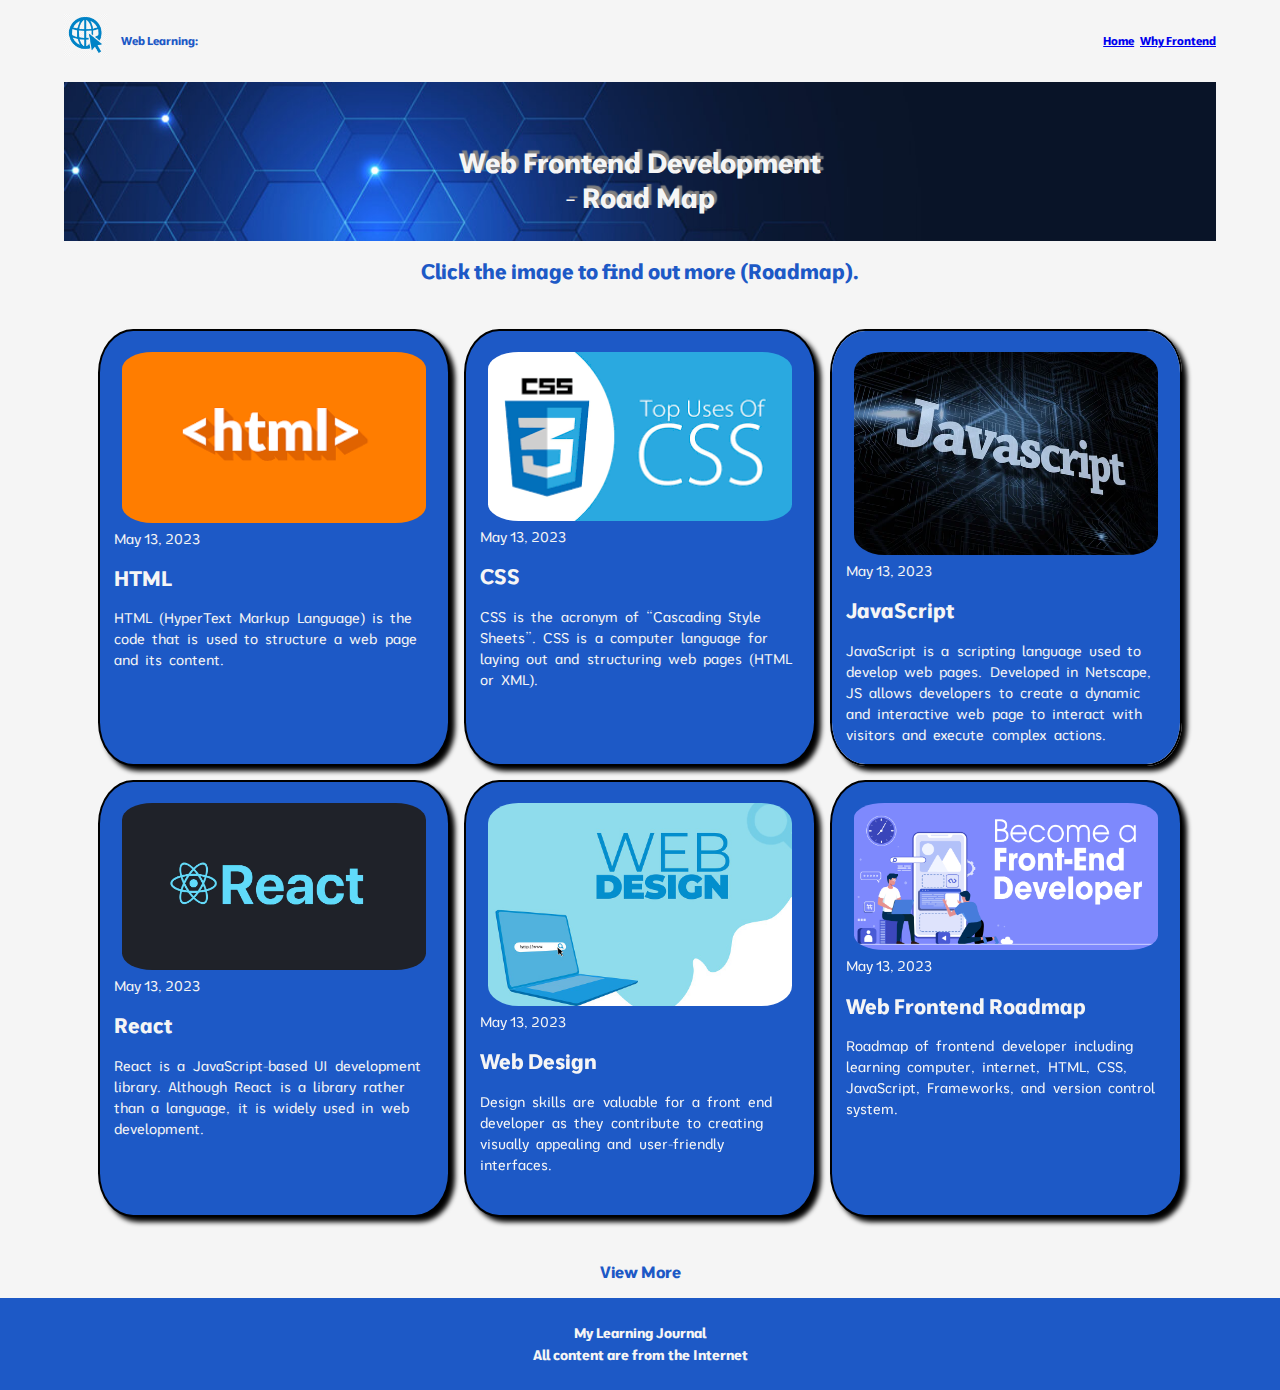
==== index.html @ f82ab2e3 "Add files via upload" ====
<!DOCTYPE html>
<html>
    <head>
        <meta name="viewport" content="width=device-width, initial-scale=1" />
        <link rel="preconnect" href="https://fonts.googleapis.com">
<link rel="preconnect" href="https://fonts.gstatic.com" crossorigin>
<link href="https://fonts.googleapis.com/css2?family=Moderustic:wght@300..800&family=Roboto:ital,wght@0,100;0,300;0,400;0,500;0,700;0,900;1,100;1,300;1,400;1,500;1,700;1,900&family=Space+Mono:ital,wght@0,400;0,700;1,400;1,700&display=swap" rel="stylesheet">
        <link rel="stylesheet" href="./css/style.css">
        <title>Web Development</title>
        
        
        
    </head>
    <body>
        <header>
          <section class="the-top">
            <section class="top-left">
                <img class="logo" src="./images/logo.jpg" alt="logo-image">
                <h5>Web Learning:</h5>
            </section>

            <section class="top-right">
                
                <h5><a href="./index.html">Home</a> <a href="./why.html">Why Frontend</a></h5>
            </section>
          </section>
          
          <section class="top-background">
            <h1>Web Frontend Development <span>- Road Map</span></h1>
          </section>
        </header>

        <h2 class="instruction">Click the image to find out more (Roadmap).</h2>
        
        <main class="main-home">
            
            <article class="skills">
                <a href="#"><img src="./images/html.png"></a>
                <time datetime="2023-05-13">May 13, 2023</time>
                <h2>HTML</h2>
                <p>HTML (HyperText Markup Language) is the code that is used to structure a web page and its content.</p>
            </article>
            <article class="skills">
                <a href="#"><img src="./images/css.png"></a>
                <time datetime="2023-05-13">May 13, 2023</time>
                <h2>CSS</h2>
                <p>CSS is the acronym of “Cascading Style Sheets”. CSS is a computer language for laying out and structuring web pages (HTML or XML).</p>
            </article>
            <article class="skills">
                <a href="#"><img src="./images/js.jpg"></a>
                <time datetime="2023-05-13">May 13, 2023</time>
                <h2>JavaScript</h2>
                <p>JavaScript is a scripting language used to develop web pages. Developed in Netscape, JS allows developers to create a dynamic and interactive web page to interact with visitors and execute complex actions. </p>
            </article>
            <article class="skills">
                <a href="#"><img src="./images/React.jpg"></a>
                <time datetime="2023-05-13">May 13, 2023</time>
                <h2>React</h2>
                <p>React is a JavaScript-based UI development library. Although React is a library rather than a language, it is widely used in web development.</p>
            </article>
            <article class="skills">
                <a href="#"><img src="./images/design.jpeg"></a>
                <time datetime="2023-05-13">May 13, 2023</time>
                <h2>Web Design</h2>
                <p>Design skills are valuable for a front end developer as they contribute to creating visually appealing and user-friendly interfaces. </p>
            </article>
            <article class="skills">
                <a href="./roadmap.html"><img src="./images/webdevelopment.png"></a>
                <time datetime="2023-05-13">May 13, 2023</time>
                <h2>Web Frontend Roadmap</h2>
                <p>Roadmap of frontend developer including learning computer, internet, HTML, CSS, JavaScript, Frameworks, and version control system.</p>
            </article>

        </main>
        <section class="view-more">
            <h3><a href="#">View More</a></h3>
            </section>
        
        <footer>
            <h4>My Learning Journal</h4>
            <h4 class="copyright">All content are from the Internet</h4>
        </footer>
    </body>
</html>
---- css/style.css ----
html, 
body {
    /* initial settings */
    margin: 0;
    padding: 0;
    box-sizing: border-box;
    font-family: "Moderustic", sans-serif;
    text-align: center;
    background-color: whitesmoke;

    display: flex;
    flex-direction: column;
    align-items: center;
    font-size: 14px;
}


.the-top {
    
    margin: 0.5em auto;
    padding: 0.5em;
    max-width: 90vw;
    display: flex;
    /* put the items on each side */
    justify-content: space-between;
   
}

.top-left {
   
    display: flex;
    width: 15em;
    height: 3em;
    gap: 1em;
}

.the-left .logo {
    max-width: 20%;
}

.top-left h5 {
    
    color: #1d59c6;
    text-shadow: none;
}

.top-right h5 {
    display: flex;
    justify-content: space-between;
    gap: 0.5em;
    
}

.top-right {
    max-width: 500px;
}

.top-right h4 a {
    color: #1d59c6;
    text-decoration: none;
}

.top-right h4 a:hover,
.top-right h4 a:active {
    opacity: 0.5;
}

.top-background {
    width: 90vw;
    padding: 0.5em 0em;
    margin: 0 0.5em;
    background-image: url("../images/background.jpg");
    background-size: cover;
    
}

h1 {
    text-shadow: 3px -3px 1px gray;
    margin-top: 2em;
}

h3 {
    text-shadow: 3px -3px 1px gray;
}

h3 a {
    text-decoration: none;
}

.main-home {
    
    max-width: 90vw;
    margin: 1em;
    padding: 1em;
    display: flex;
    flex-wrap: wrap;
    
    /* this put the containing card in the center */
    justify-content: center;
    align-items: center;
    gap: 1em;
    
}

.main-home .skills{ 
    
    color: whitesmoke;
    background-color: #1d59c6;
    border: 2px solid black;
    border-radius: 10%;
    text-align: left;
    max-width: 80%;
    max-height: 80%;

    box-shadow: 5px 5px 5px black;
    padding: 2em;
}

span {
    display: block;
    color:  whitesmoke;
}

h1, h2, h3 a, h4 {
   
    color: whitesmoke;
    
}

.instruction, 
.reason h2, 
.reason p {
    color: #1d59c6;
}

.reason h2, 
.reason p {
    
    margin: 1em auto;
    padding: 0 2em;
    max-width: 750px;
    margin-top: 1em;
}

.reason h2 {
    text-align: center;
}

.reason p {
    text-align: left;
}

.reason table {
    margin: 0 auto;
}

.reason table td,
.reason table th {
    padding: 1em;
    text-align: left;
    color: #1d59c6;
}


.main-home .skills p, .reason p {
    line-height: 1.5;
    word-spacing: 0.3em;
}

.main-home img {
    object-fit: cover;
    width: 95%;
    height: auto;
    border-radius: 10%;
    display: block;
    margin: 0.5em auto;
    cursor: pointer;
}

.copyright {
    margin-top: -1em;
}

.view-more h3 a {
    color: #1d59c6;
    text-shadow: none;
}

footer {
    background-color:  #1d59c6;
    width: 100vw;
    height: auto;
    padding: 0.5em 0;
    
}


@media (min-width: 769px) {

    .main-home .skills {
       height: 45vh;
       max-width: 25vw;
       overflow: auto;
       padding: 1em;
      
    }

    .top-roadmap {
        top: 10em;
    }

    .top-roadmap h1 {
        font-size: 2rem;
        font-weight: bold;
        
    }

}
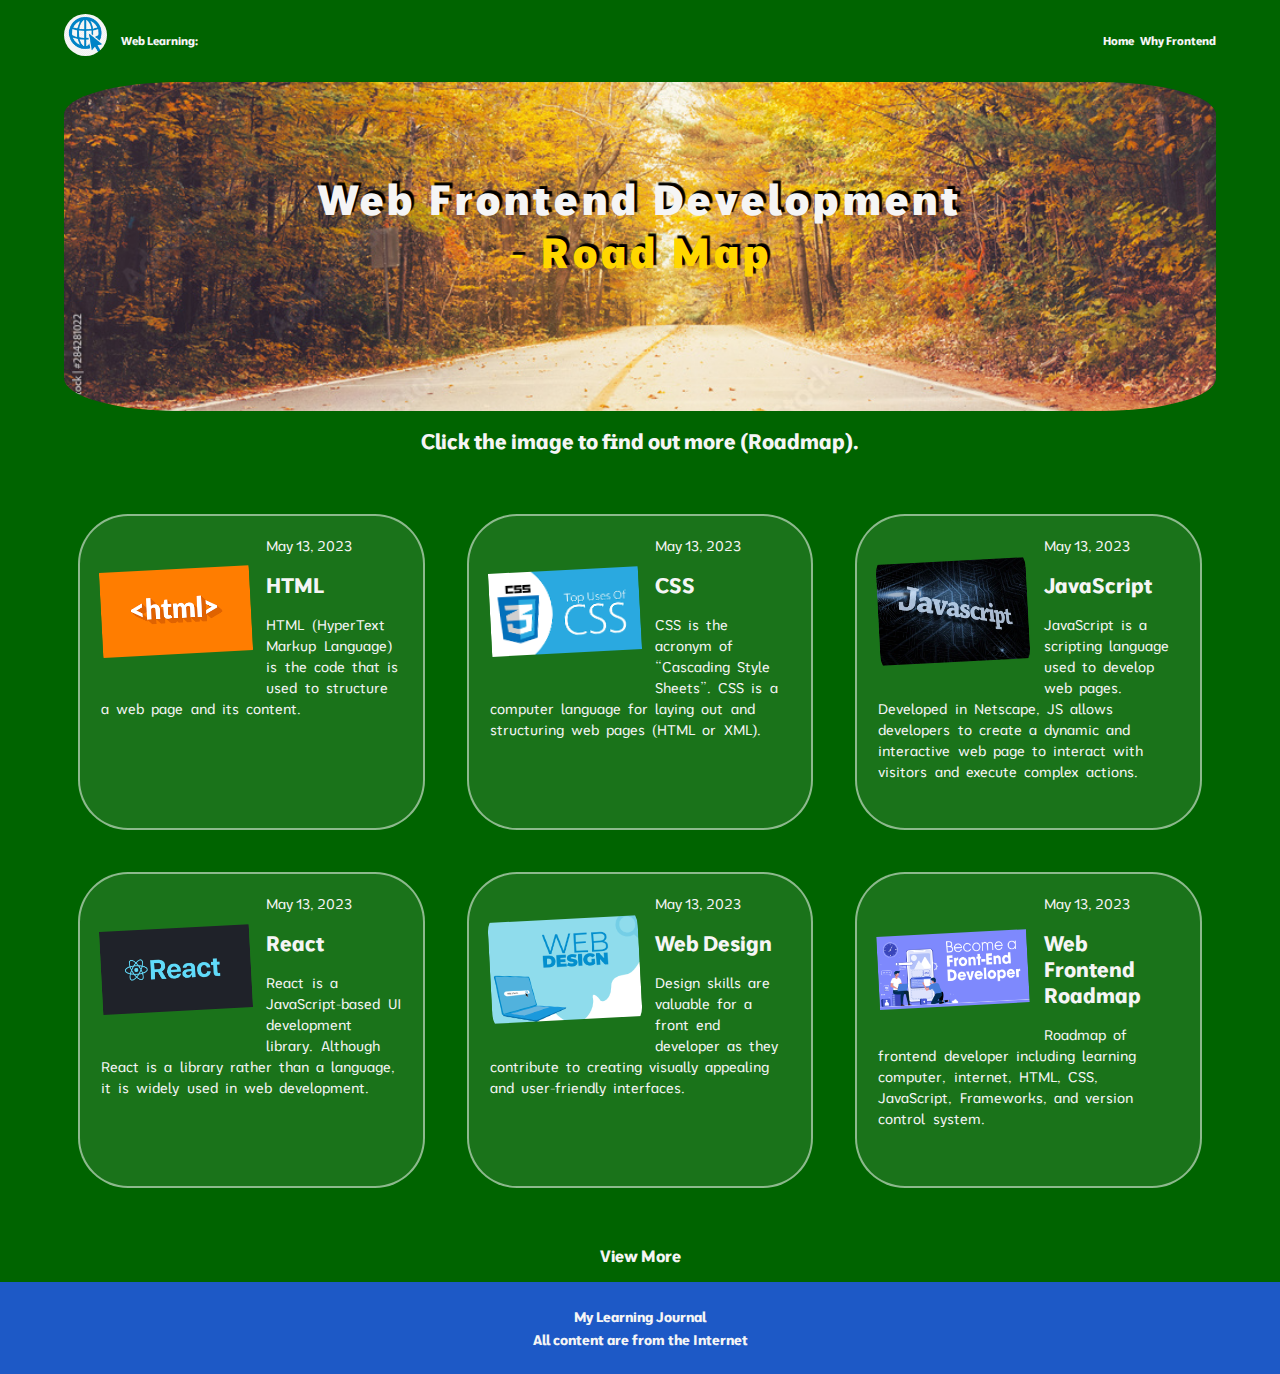
==== commit 9df6364b: "Add files via upload" ====
--- a/index.html
+++ b/index.html
@@ -6,6 +6,7 @@
 <link rel="preconnect" href="https://fonts.gstatic.com" crossorigin>
 <link href="https://fonts.googleapis.com/css2?family=Moderustic:wght@300..800&family=Roboto:ital,wght@0,100;0,300;0,400;0,500;0,700;0,900;1,100;1,300;1,400;1,500;1,700;1,900&family=Space+Mono:ital,wght@0,400;0,700;1,400;1,700&display=swap" rel="stylesheet">
         <link rel="stylesheet" href="./css/style.css">
+        <link rel="stylesheet" href="./css/style1.css">
         <title>Web Development</title>
         
         
@@ -34,37 +35,37 @@
         
         <main class="main-home">
             
-            <article class="skills">
+            <article class="skills html">
                 <a href="#"><img src="./images/html.png"></a>
                 <time datetime="2023-05-13">May 13, 2023</time>
                 <h2>HTML</h2>
                 <p>HTML (HyperText Markup Language) is the code that is used to structure a web page and its content.</p>
             </article>
-            <article class="skills">
+            <article class="skills css">
                 <a href="#"><img src="./images/css.png"></a>
                 <time datetime="2023-05-13">May 13, 2023</time>
                 <h2>CSS</h2>
                 <p>CSS is the acronym of “Cascading Style Sheets”. CSS is a computer language for laying out and structuring web pages (HTML or XML).</p>
             </article>
-            <article class="skills">
+            <article class="skills java">
                 <a href="#"><img src="./images/js.jpg"></a>
                 <time datetime="2023-05-13">May 13, 2023</time>
                 <h2>JavaScript</h2>
                 <p>JavaScript is a scripting language used to develop web pages. Developed in Netscape, JS allows developers to create a dynamic and interactive web page to interact with visitors and execute complex actions. </p>
             </article>
-            <article class="skills">
+            <article class="skills reac">
                 <a href="#"><img src="./images/React.jpg"></a>
                 <time datetime="2023-05-13">May 13, 2023</time>
                 <h2>React</h2>
                 <p>React is a JavaScript-based UI development library. Although React is a library rather than a language, it is widely used in web development.</p>
             </article>
-            <article class="skills">
+            <article class="skills webd">
                 <a href="#"><img src="./images/design.jpeg"></a>
                 <time datetime="2023-05-13">May 13, 2023</time>
                 <h2>Web Design</h2>
                 <p>Design skills are valuable for a front end developer as they contribute to creating visually appealing and user-friendly interfaces. </p>
             </article>
-            <article class="skills">
+            <article class="skills wfrp">
                 <a href="./roadmap.html"><img src="./images/webdevelopment.png"></a>
                 <time datetime="2023-05-13">May 13, 2023</time>
                 <h2>Web Frontend Roadmap</h2>
--- a/css/style.css
+++ b/css/style.css
@@ -56,27 +56,30 @@
     max-width: 500px;
 }
 
-.top-right h4 a {
+.top-right h5 a {
     color: #1d59c6;
     text-decoration: none;
 }
 
-.top-right h4 a:hover,
-.top-right h4 a:active {
+.top-right h5 a:hover,
+.top-right h5 a:active {
     opacity: 0.5;
 }
 
 .top-background {
     width: 90vw;
+    height: 35vh;
     padding: 0.5em 0em;
     margin: 0 0.5em;
-    background-image: url("../images/background.jpg");
+    background-image: url("../images/banner.jpg");
+    border-radius: 10%;
     background-size: cover;
     
 }
 
 h1 {
-    text-shadow: 3px -3px 1px gray;
+
+    text-shadow: 3px -3px 1px black;
     margin-top: 2em;
 }
 
@@ -103,30 +106,18 @@
     
 }
 
-.main-home .skills{ 
-    
-    color: whitesmoke;
-    background-color: #1d59c6;
-    border: 2px solid black;
-    border-radius: 10%;
-    text-align: left;
-    max-width: 80%;
-    max-height: 80%;
-
-    box-shadow: 5px 5px 5px black;
-    padding: 2em;
+span {
+    display: block;
+    color:  gold;
 }
 
-span {
-    display: block;
-    color:  whitesmoke;
-}
-
-h1, h2, h3 a, h4 {
+ h1, h2, h3 a, h4 {
    
     color: whitesmoke;
     
 }
+
+
 
 .instruction, 
 .reason h2, 
@@ -169,9 +160,10 @@
 }
 
 .main-home img {
+    
     object-fit: cover;
     width: 95%;
-    height: auto;
+    height: 95%;
     border-radius: 10%;
     display: block;
     margin: 0.5em auto;
@@ -195,28 +187,3 @@
     
 }
 
-
-@media (min-width: 769px) {
-
-    .main-home .skills {
-       height: 45vh;
-       max-width: 25vw;
-       overflow: auto;
-       padding: 1em;
-      
-    }
-
-    .top-roadmap {
-        top: 10em;
-    }
-
-    .top-roadmap h1 {
-        font-size: 2rem;
-        font-weight: bold;
-        
-    }
-
-}
-
-
-
--- a/css/style1.css
+++ b/css/style1.css
@@ -0,0 +1,149 @@
+/*index*/
+body {
+    background-color: darkgreen;
+    display: flex;
+    flex-direction: column;
+    justify-content: start;
+    align-items: center;
+}
+
+.logo {
+    border-radius: 50%;
+}
+
+h1 {
+    font-size: 2rem;
+    font-weight: 900;
+    letter-spacing: 0.1em;
+}
+
+.top-left h5,
+.top-right h5 a,
+.instruction,
+.view-more h3 a {
+   
+    color: whitesmoke;
+}
+
+/* layout */
+
+.main-home {
+    
+    width: 100vw;
+    display: grid;
+    grid-template-columns: 1em 1fr 1em;
+    
+    grid-template-areas: 
+    "... html ..."
+    "... css ..."
+    "... java ..."
+    "... reac ..."
+    "... webd ..."
+    "... wfrp ...";
+}
+
+.main-home .skills {
+    background: rgba(255, 255,255,.1);
+    box-shadow: 5px -5px 5px red;
+    border-radius: 50px;
+    border: 2px solid rgba(255,255,255, .5);
+    
+    height: 30vh;
+    margin: 1em;
+    padding: 1.5em;
+    overflow: auto;
+    color: whitesmoke;
+    text-align: left;
+}
+
+
+.html {
+    grid-area: html;
+}
+
+.css {
+    grid-area: css;
+}
+
+.java {
+    grid-area: java;
+}
+
+.reac {
+    grid-area: reac;
+}
+
+.webd {
+    grid-area: webd;
+}
+
+.wfrp {
+    grid-area: wfrp;
+}
+
+/*why*/
+.reason {
+    max-width: 90vw;
+}
+
+.reason h2,
+.reason p {
+    color: whitesmoke
+}
+
+.reason table td,
+.reason table th {
+    color: whitesmoke
+}
+
+.text-image img {
+    max-width: 50%;
+    max-height: 50%;
+    object-fit: contain;
+    float: left;
+    margin-right: 1em;
+    border-radius: 20%;
+}
+
+.skills a img {
+    max-width: 50%;
+    max-height: 50%;
+    object-fit: contain;
+    border-radius: 20%;
+    
+    float: left;
+    margin-right: 15px;
+}
+
+.skill h2{
+    display: block;
+}
+
+@media (min-width: 769px) {
+    .main-home {
+    grid-template-columns: repeat(3, minmax(30%, 1fr));
+     
+    grid-template-areas: 
+    "html css java"
+    "reac webd wfrp";
+
+    }
+
+    .skills a img {
+        max-width: 50%;
+        max-height: 50%;
+        object-fit: contain;
+        float: left;
+        margin-right: 15px;
+        transform: rotate(-3deg);
+    }
+
+    .main-home .skills {    
+        box-shadow: none;
+    }
+
+    h1 {
+        font-size: 3rem;
+    }
+
+}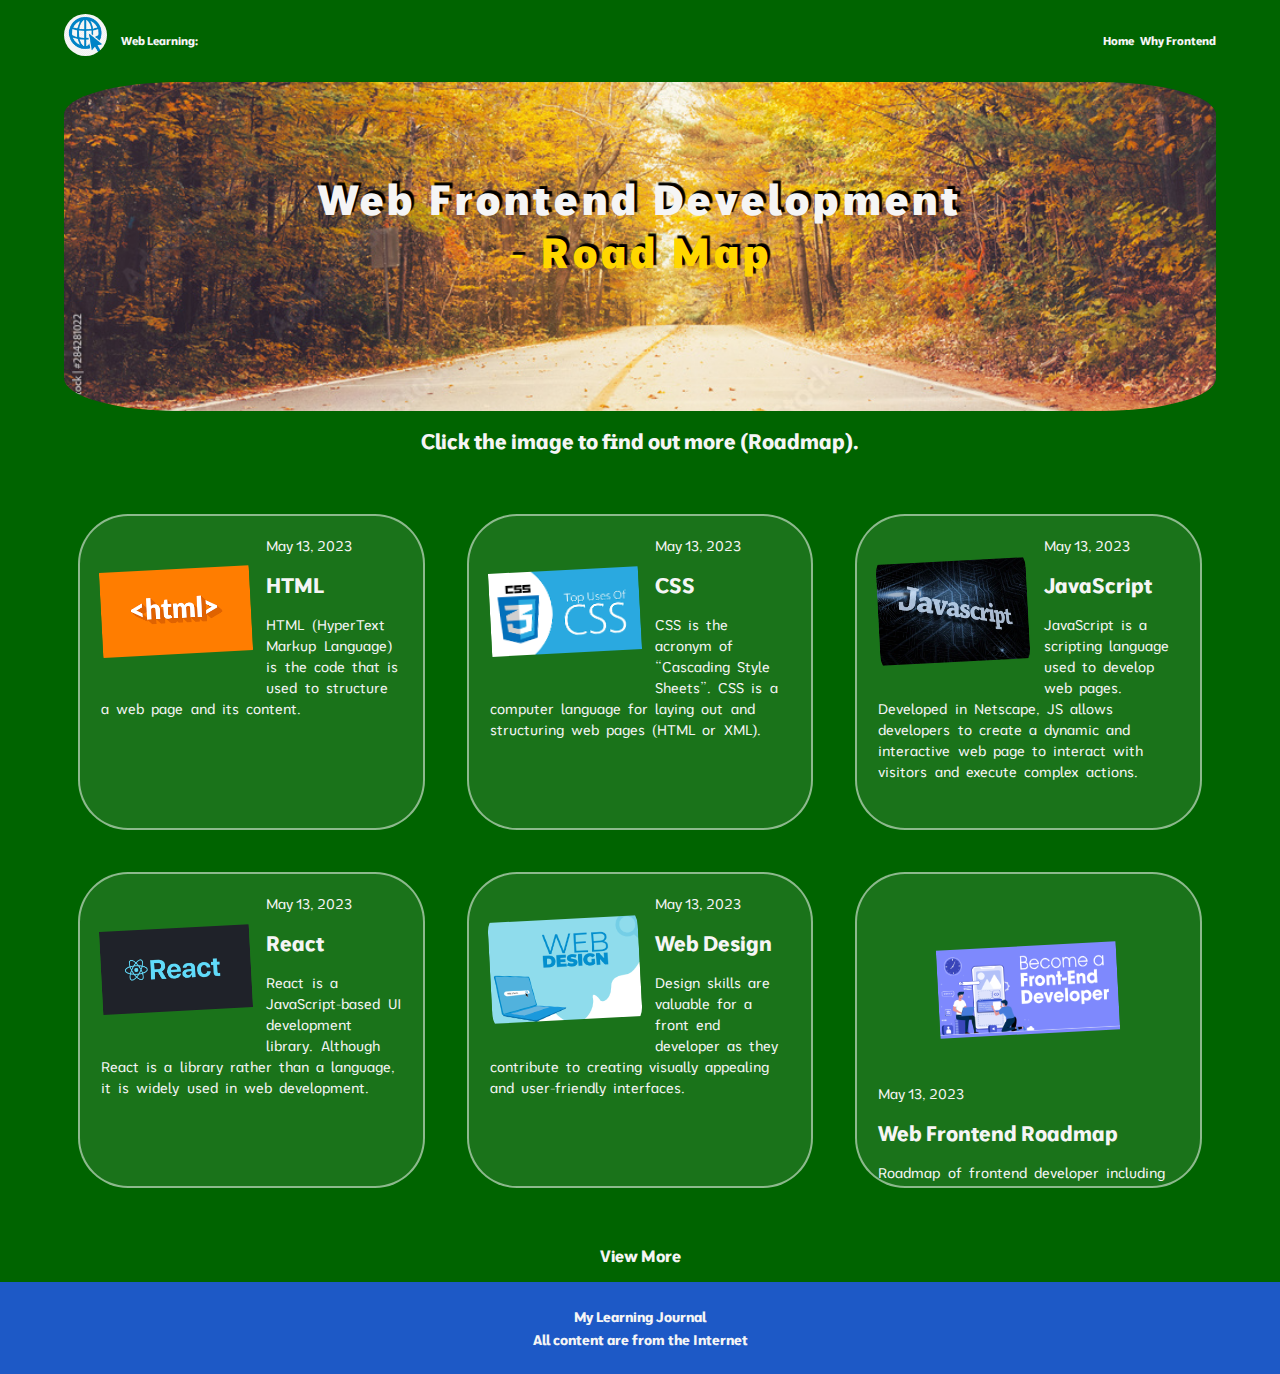
==== commit 3fb804e6: "Add files via upload" ====
--- a/index.html
+++ b/index.html
@@ -68,6 +68,7 @@
             <article class="skills wfrp">
                 <a href="./roadmap.html"><img src="./images/webdevelopment.png"></a>
                 <time datetime="2023-05-13">May 13, 2023</time>
+                
                 <h2>Web Frontend Roadmap</h2>
                 <p>Roadmap of frontend developer including learning computer, internet, HTML, CSS, JavaScript, Frameworks, and version control system.</p>
             </article>
--- a/css/style1.css
+++ b/css/style1.css
@@ -115,8 +115,12 @@
     margin-right: 15px;
 }
 
-.skill h2{
-    display: block;
+.wfrp a img {
+    max-width: 50%;
+    max-height: 50%;
+    object-fit: contain;
+    float: none;
+    margin: 0 auto;
 }
 
 @media (min-width: 769px) {
@@ -146,4 +150,14 @@
         font-size: 3rem;
     }
 
+    .wfrp a img {
+        max-width: 60%;
+        max-height: 60%;
+        min-width: 50%;
+        min-height: 50%;
+        object-fit: contain;
+        float: none;
+        margin: 1em auto;
+    }
+
 }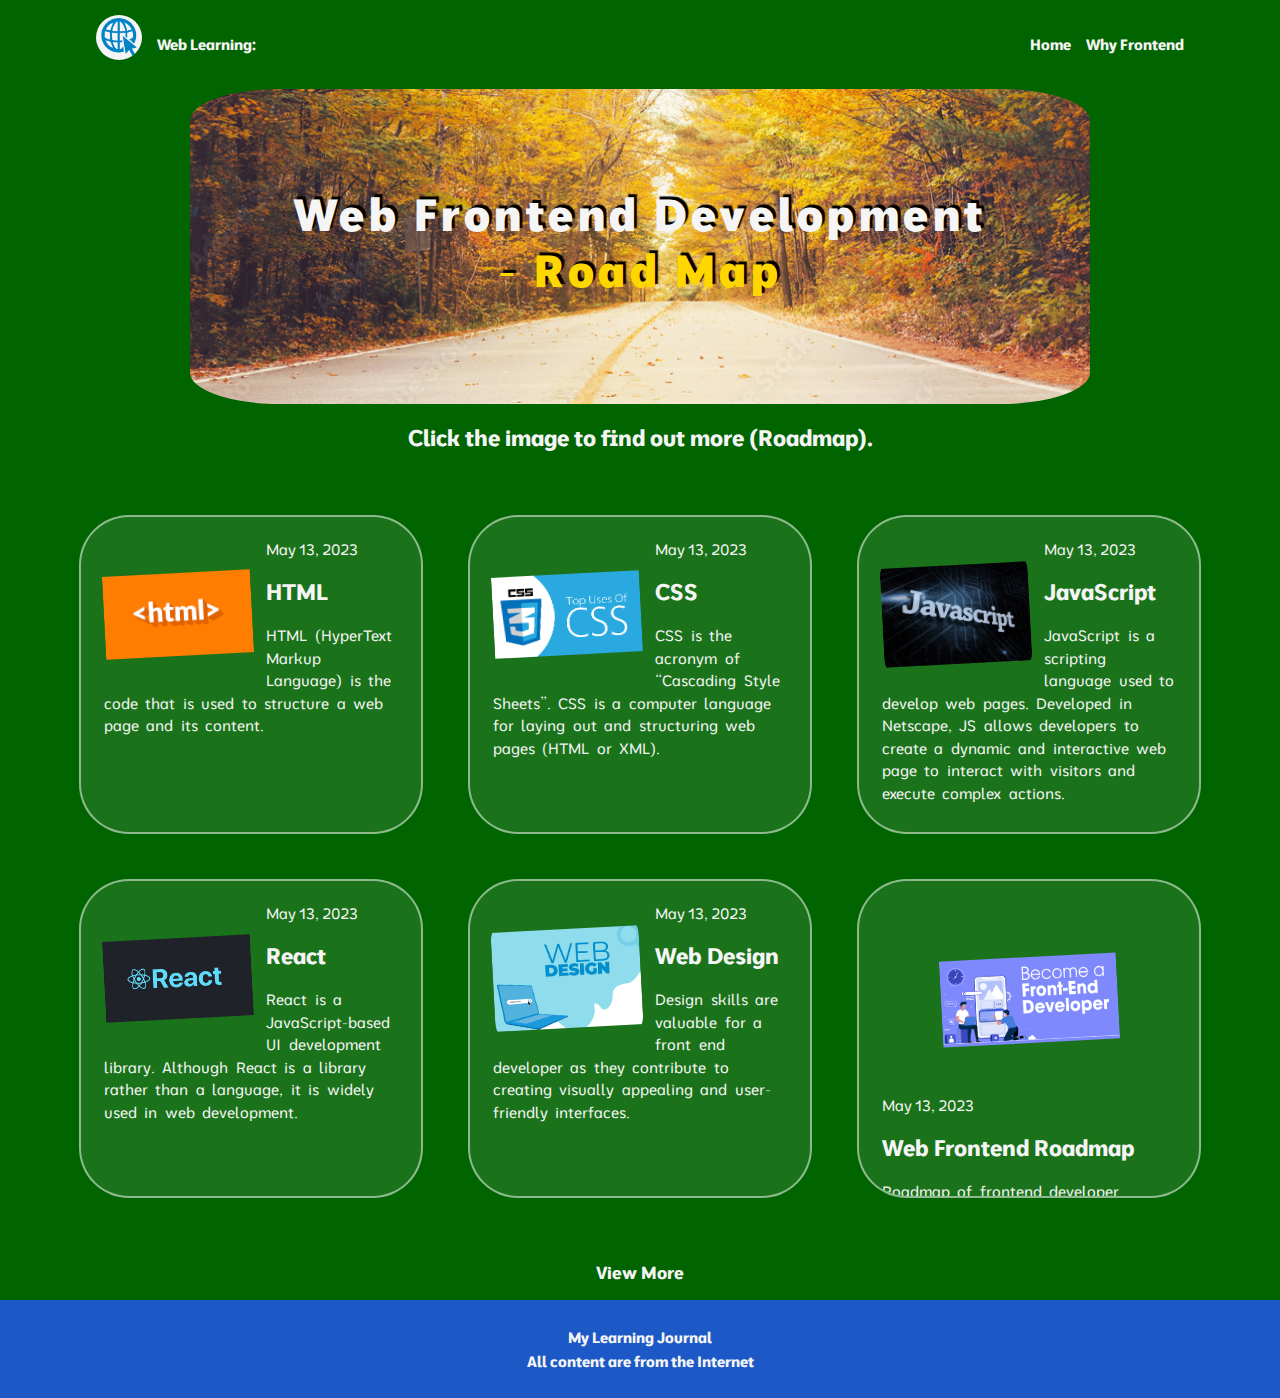
==== commit b76e7e9c: "Add files via upload" ====
--- a/index.html
+++ b/index.html
@@ -17,12 +17,12 @@
           <section class="the-top">
             <section class="top-left">
                 <img class="logo" src="./images/logo.jpg" alt="logo-image">
-                <h5>Web Learning:</h5>
+                <h4>Web Learning:</h4>
             </section>
 
             <section class="top-right">
                 
-                <h5><a href="./index.html">Home</a> <a href="./why.html">Why Frontend</a></h5>
+                <h4><a href="./index.html">Home</a> <a href="./why.html">Why Frontend</a></h4>
             </section>
           </section>
           
--- a/css/style.css
+++ b/css/style.css
@@ -6,31 +6,36 @@
     padding: 0;
     box-sizing: border-box;
     font-family: "Moderustic", sans-serif;
+    background-color: whitesmoke;
+    font-size: 15px;
     text-align: center;
-    background-color: whitesmoke;
-
-    display: flex;
-    flex-direction: column;
-    align-items: center;
-    font-size: 14px;
+}
+
+header {
+   
+    width: 100%;
+    margin: 0 auto;
+    
+   
 }
 
 
 .the-top {
-    
+ 
     margin: 0.5em auto;
     padding: 0.5em;
-    max-width: 90vw;
+    width: 85%;
     display: flex;
     /* put the items on each side */
     justify-content: space-between;
+    
    
 }
 
 .top-left {
-   
-    display: flex;
-    width: 15em;
+    
+    display: flex;
+    max-width: 300px;
     height: 3em;
     gap: 1em;
 }
@@ -39,41 +44,49 @@
     max-width: 20%;
 }
 
-.top-left h5 {
+.top-left h4 {
     
     color: #1d59c6;
     text-shadow: none;
 }
 
-.top-right h5 {
+.top-right h4 {
+    max-width: 300px;
+    
     display: flex;
     justify-content: space-between;
-    gap: 0.5em;
+    gap: 1em;
     
 }
 
 .top-right {
-    max-width: 500px;
-}
-
-.top-right h5 a {
+    max-width: 600px;
+}
+
+.top-right h4 a {
     color: #1d59c6;
     text-decoration: none;
 }
 
-.top-right h5 a:hover,
-.top-right h5 a:active {
+.top-right h4 a:hover,
+.top-right h4 a:active {
     opacity: 0.5;
 }
 
 .top-background {
-    width: 90vw;
+    
+    
+    width: 90%;
+    max-width: 900px;
     height: 35vh;
     padding: 0.5em 0em;
-    margin: 0 0.5em;
+    margin: 0 auto;
     background-image: url("../images/banner.jpg");
     border-radius: 10%;
     background-size: cover;
+    background-position: center;
+    background-repeat: no-repeat;
+    box-sizing: border-box;
     
 }
 
--- a/css/style1.css
+++ b/css/style1.css
@@ -17,8 +17,8 @@
     letter-spacing: 0.1em;
 }
 
-.top-left h5,
-.top-right h5 a,
+.top-left h4,
+.top-right h4 a,
 .instruction,
 .view-more h3 a {
    
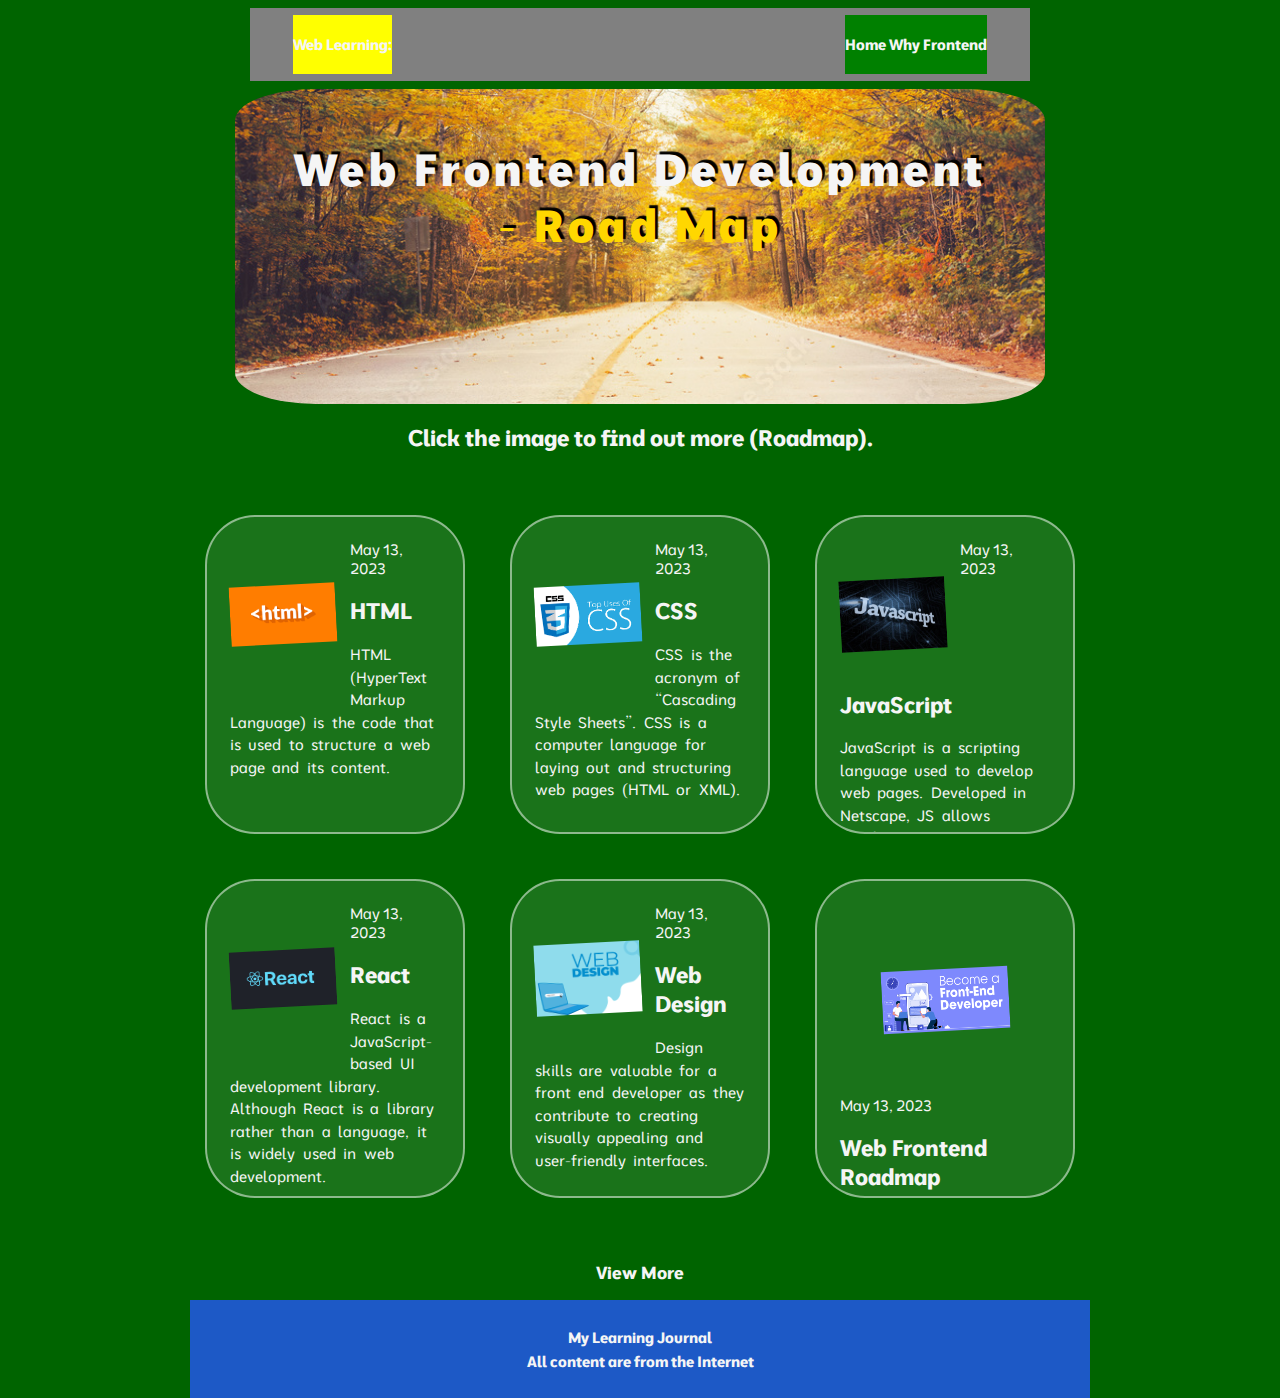
==== commit f8515708: "Add files via upload" ====
--- a/index.html
+++ b/index.html
@@ -16,7 +16,7 @@
         <header>
           <section class="the-top">
             <section class="top-left">
-                <img class="logo" src="./images/logo.jpg" alt="logo-image">
+                <!--<img class="logo" src="./images/logo.jpg" alt="logo-image">-->
                 <h4>Web Learning:</h4>
             </section>
 
--- a/css/style.css
+++ b/css/style.css
@@ -14,6 +14,7 @@
 header {
    
     width: 100%;
+    max-width: 900px;
     margin: 0 auto;
     
    
@@ -21,28 +22,28 @@
 
 
 .the-top {
- 
+    background: gray;
     margin: 0.5em auto;
     padding: 0.5em;
     width: 85%;
-    display: flex;
+    max-width: 900px;
+    
     /* put the items on each side */
-    justify-content: space-between;
-    
+  
+}
+
+.top-left, .top-right {
+    display: inline-block; /* Aligns the sections side by side */
+    vertical-align: middle; /* Aligns the sections vertically */
+}
+
+.top-left {
+    background: yellow;
+    margin-right: 30em;
    
 }
 
-.top-left {
-    
-    display: flex;
-    max-width: 300px;
-    height: 3em;
-    gap: 1em;
-}
 
-.the-left .logo {
-    max-width: 20%;
-}
 
 .top-left h4 {
     
@@ -50,17 +51,10 @@
     text-shadow: none;
 }
 
-.top-right h4 {
-    max-width: 300px;
-    
-    display: flex;
-    justify-content: space-between;
-    gap: 1em;
-    
-}
+
 
 .top-right {
-    max-width: 600px;
+    background: green;
 }
 
 .top-right h4 a {
@@ -93,7 +87,7 @@
 h1 {
 
     text-shadow: 3px -3px 1px black;
-    margin-top: 2em;
+    margin-top: 1em;
 }
 
 h3 {
@@ -195,6 +189,7 @@
 footer {
     background-color:  #1d59c6;
     width: 100vw;
+    max-width: 900px;
     height: auto;
     padding: 0.5em 0;
     
--- a/css/style1.css
+++ b/css/style1.css
@@ -29,7 +29,7 @@
 
 .main-home {
     
-    width: 100vw;
+    max-width: 900px;
     display: grid;
     grid-template-columns: 1em 1fr 1em;
     
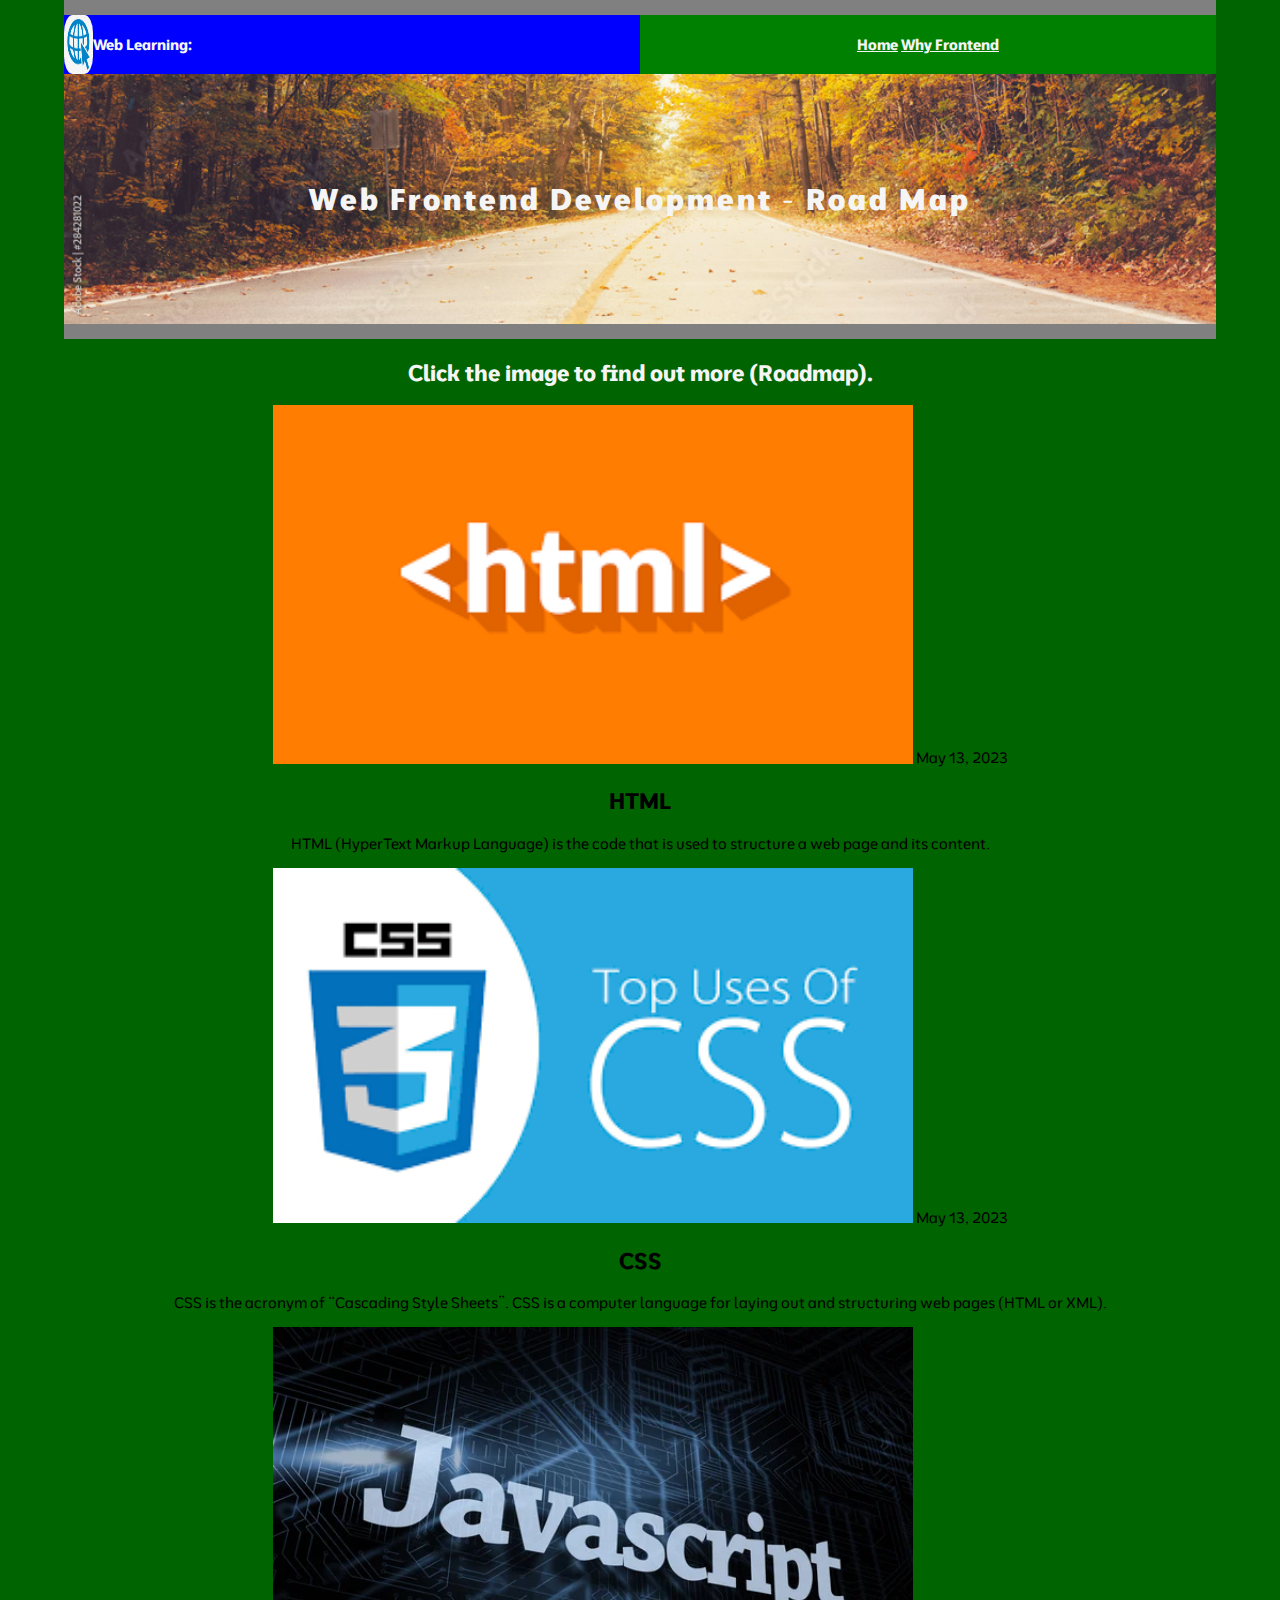
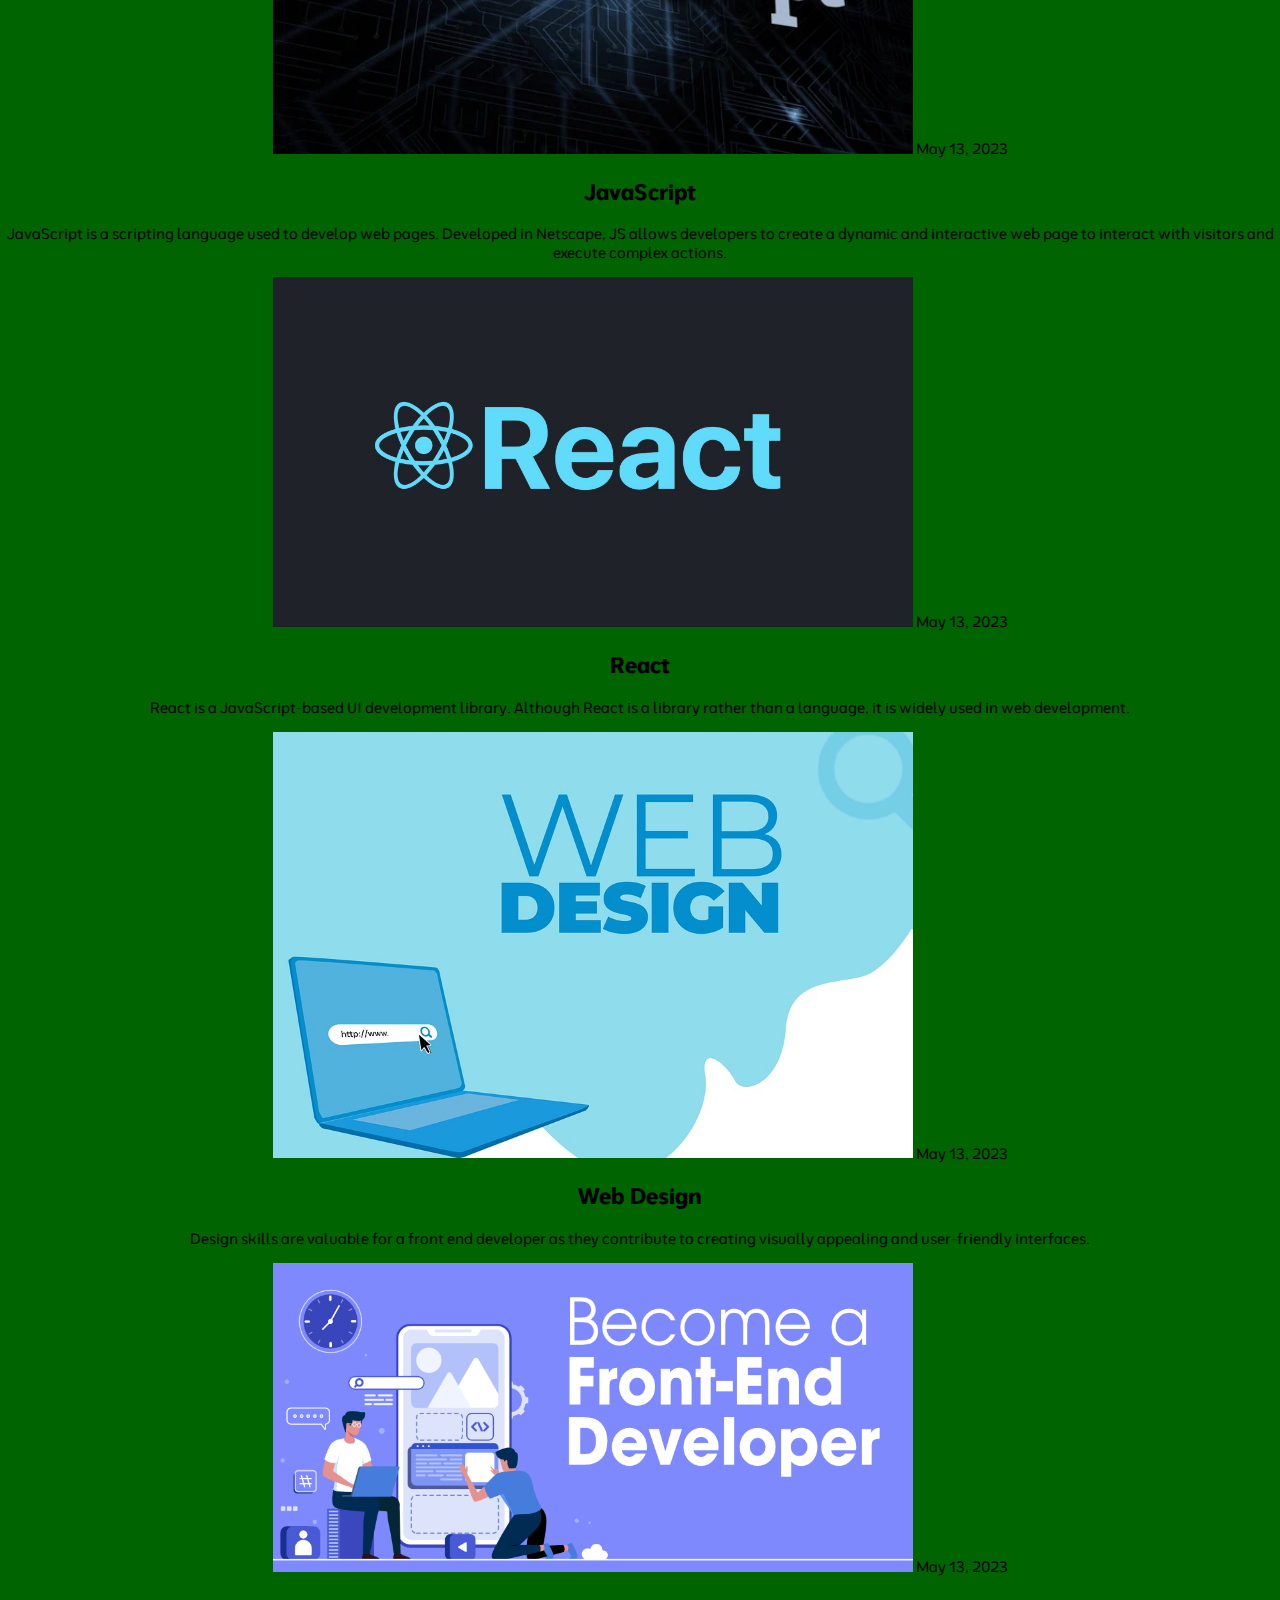
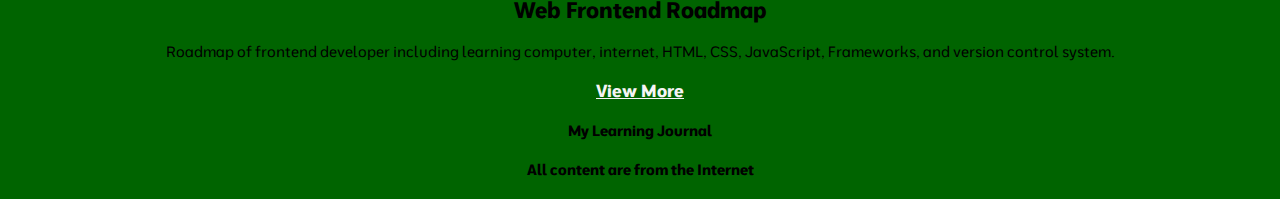
==== commit f6289732: "Add files via upload" ====
--- a/index.html
+++ b/index.html
@@ -6,7 +6,6 @@
 <link rel="preconnect" href="https://fonts.gstatic.com" crossorigin>
 <link href="https://fonts.googleapis.com/css2?family=Moderustic:wght@300..800&family=Roboto:ital,wght@0,100;0,300;0,400;0,500;0,700;0,900;1,100;1,300;1,400;1,500;1,700;1,900&family=Space+Mono:ital,wght@0,400;0,700;1,400;1,700&display=swap" rel="stylesheet">
         <link rel="stylesheet" href="./css/style.css">
-        <link rel="stylesheet" href="./css/style1.css">
         <title>Web Development</title>
         
         
@@ -16,7 +15,7 @@
         <header>
           <section class="the-top">
             <section class="top-left">
-                <!--<img class="logo" src="./images/logo.jpg" alt="logo-image">-->
+                <img class="logo" src="./images/logo.jpg" alt="logo-image">
                 <h4>Web Learning:</h4>
             </section>
 
--- a/css/style.css
+++ b/css/style.css
@@ -1,3 +1,4 @@
+/*index*/
 
 html, 
 body {
@@ -6,192 +7,219 @@
     padding: 0;
     box-sizing: border-box;
     font-family: "Moderustic", sans-serif;
-    background-color: whitesmoke;
+    background-color: darkgreen;
     font-size: 15px;
     text-align: center;
 }
 
+img {
+    width: 50%;
+}
+
+
 header {
-   
+    width: 90%;
+    background: gray;
+    max-width: 1200px;
+    margin: 0 auto;
+    padding: 1em 0;
+}
+
+.the-top {
+    display: flex;
+    justify-content: space-between;
+}
+
+
+.top-left {
+    background-color: blue;
+    align-self: flex-end;
+    display: flex;
+
+    width: 50%;
+}
+
+.top-right {
+    background-color: green;
+    align-self: flex-end;
+
+    width: 50%;
+}
+
+.logo {
+    border-radius: 30%;
+    max-width: 5%;
+}
+
+.top-background {
+    height: 250px;
     width: 100%;
-    max-width: 900px;
-    margin: 0 auto;
-    
-   
-}
-
-
-.the-top {
-    background: gray;
-    margin: 0.5em auto;
-    padding: 0.5em;
-    width: 85%;
-    max-width: 900px;
-    
-    /* put the items on each side */
-  
-}
-
-.top-left, .top-right {
-    display: inline-block; /* Aligns the sections side by side */
-    vertical-align: middle; /* Aligns the sections vertically */
-}
-
-.top-left {
-    background: yellow;
-    margin-right: 30em;
-   
-}
-
-
-
-.top-left h4 {
-    
-    color: #1d59c6;
-    text-shadow: none;
-}
-
-
-
-.top-right {
-    background: green;
-}
-
-.top-right h4 a {
-    color: #1d59c6;
-    text-decoration: none;
-}
-
-.top-right h4 a:hover,
-.top-right h4 a:active {
-    opacity: 0.5;
-}
-
-.top-background {
-    
-    
-    width: 90%;
-    max-width: 900px;
-    height: 35vh;
-    padding: 0.5em 0em;
-    margin: 0 auto;
-    background-image: url("../images/banner.jpg");
-    border-radius: 10%;
+    background-image: url(../images/banner.jpg);
     background-size: cover;
-    background-position: center;
     background-repeat: no-repeat;
-    box-sizing: border-box;
-    
-}
-
-h1 {
-
-    text-shadow: 3px -3px 1px black;
-    margin-top: 1em;
-}
-
-h3 {
-    text-shadow: 3px -3px 1px gray;
-}
-
-h3 a {
-    text-decoration: none;
-}
-
-.main-home {
-    
-    max-width: 90vw;
-    margin: 1em;
-    padding: 1em;
+    background-position: bottom;
+
     display: flex;
-    flex-wrap: wrap;
-    
-    /* this put the containing card in the center */
+    flex-direction: column;
     justify-content: center;
     align-items: center;
-    gap: 1em;
-    
-}
-
-span {
-    display: block;
-    color:  gold;
-}
-
- h1, h2, h3 a, h4 {
+}
+
+
+
+h1 {
+    font-size: 2rem;
+    font-weight: 900;
+    letter-spacing: 0.1em;
+    color: whitesmoke;
+}
+
+
+
+.top-left h4,
+.top-right h4 a,
+.instruction,
+.view-more h3 a {
    
     color: whitesmoke;
-    
-}
-
-
-
-.instruction, 
-.reason h2, 
+}
+
+/*
+
+/* layout */
+/*
+.main-home {
+    
+    max-width: 900px;
+    display: grid;
+    grid-template-columns: 1em 1fr 1em;
+    
+    grid-template-areas: 
+    "... html ..."
+    "... css ..."
+    "... java ..."
+    "... reac ..."
+    "... webd ..."
+    "... wfrp ...";
+}
+
+.main-home .skills {
+    background: rgba(255, 255,255,.1);
+    box-shadow: 5px -5px 5px red;
+    border-radius: 50px;
+    border: 2px solid rgba(255,255,255, .5);
+    
+    height: 30vh;
+    margin: 1em;
+    padding: 1.5em;
+    overflow: auto;
+    color: whitesmoke;
+    text-align: left;
+}
+
+
+.html {
+    grid-area: html;
+}
+
+.css {
+    grid-area: css;
+}
+
+.java {
+    grid-area: java;
+}
+
+.reac {
+    grid-area: reac;
+}
+
+.webd {
+    grid-area: webd;
+}
+
+.wfrp {
+    grid-area: wfrp;
+}
+
+/*why*/
+/*
+.reason {
+    max-width: 90vw;
+}
+
+.reason h2,
 .reason p {
-    color: #1d59c6;
-}
-
-.reason h2, 
-.reason p {
-    
-    margin: 1em auto;
-    padding: 0 2em;
-    max-width: 750px;
-    margin-top: 1em;
-}
-
-.reason h2 {
-    text-align: center;
-}
-
-.reason p {
-    text-align: left;
-}
-
-.reason table {
-    margin: 0 auto;
+    color: whitesmoke
 }
 
 .reason table td,
 .reason table th {
-    padding: 1em;
-    text-align: left;
-    color: #1d59c6;
-}
-
-
-.main-home .skills p, .reason p {
-    line-height: 1.5;
-    word-spacing: 0.3em;
-}
-
-.main-home img {
-    
-    object-fit: cover;
-    width: 95%;
-    height: 95%;
-    border-radius: 10%;
-    display: block;
-    margin: 0.5em auto;
-    cursor: pointer;
-}
-
-.copyright {
-    margin-top: -1em;
-}
-
-.view-more h3 a {
-    color: #1d59c6;
-    text-shadow: none;
-}
-
-footer {
-    background-color:  #1d59c6;
-    width: 100vw;
-    max-width: 900px;
-    height: auto;
-    padding: 0.5em 0;
-    
-}
-
+    color: whitesmoke
+}
+
+.text-image img {
+    max-width: 50%;
+    max-height: 50%;
+    object-fit: contain;
+    float: left;
+    margin-right: 1em;
+    border-radius: 20%;
+}
+
+.skills a img {
+    max-width: 50%;
+    max-height: 50%;
+    object-fit: contain;
+    border-radius: 20%;
+    
+    float: left;
+    margin-right: 15px;
+}
+
+.wfrp a img {
+    max-width: 50%;
+    max-height: 50%;
+    object-fit: contain;
+    float: none;
+    margin: 0 auto;
+}
+
+@media (min-width: 769px) {
+    .main-home {
+    grid-template-columns: repeat(3, minmax(30%, 1fr));
+     
+    grid-template-areas: 
+    "html css java"
+    "reac webd wfrp";
+
+    }
+
+    .skills a img {
+        max-width: 50%;
+        max-height: 50%;
+        object-fit: contain;
+        float: left;
+        margin-right: 15px;
+        transform: rotate(-3deg);
+    }
+
+    .main-home .skills {    
+        box-shadow: none;
+    }
+
+    h1 {
+        font-size: 3rem;
+    }
+
+    .wfrp a img {
+        max-width: 60%;
+        max-height: 60%;
+        min-width: 50%;
+        min-height: 50%;
+        object-fit: contain;
+        float: none;
+        margin: 1em auto;
+    }
+
+}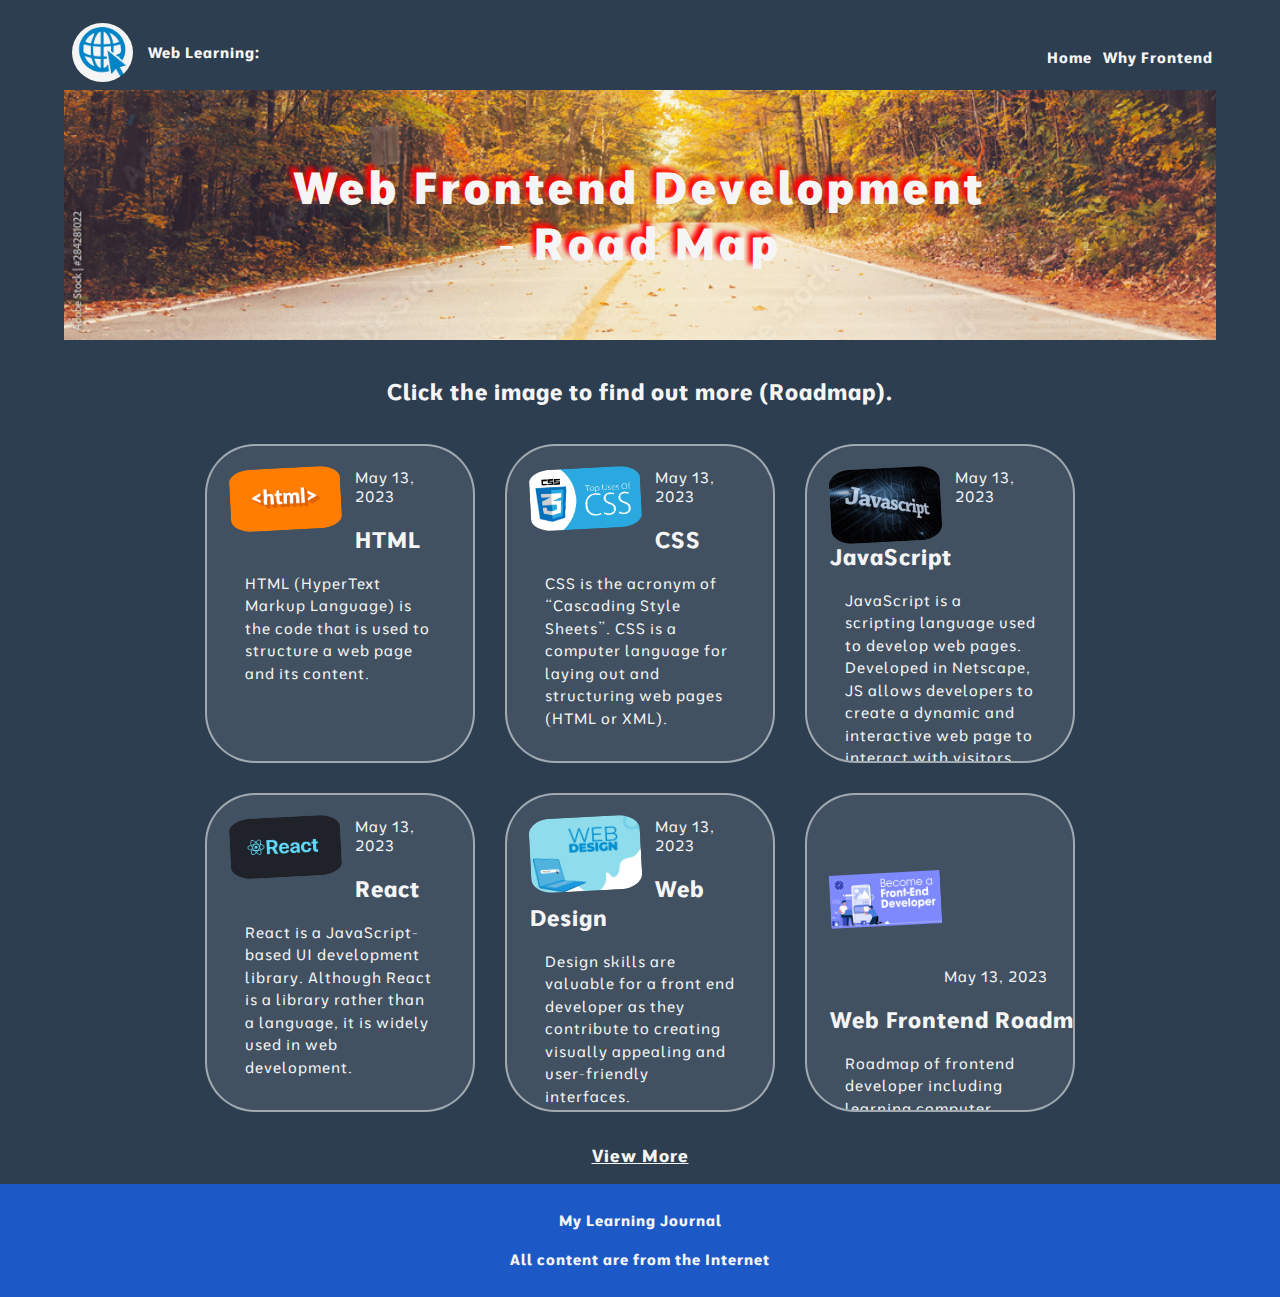
==== commit 01b1afd9: "Add files via upload" ====
--- a/index.html
+++ b/index.html
@@ -21,7 +21,7 @@
 
             <section class="top-right">
                 
-                <h4><a href="./index.html">Home</a> <a href="./why.html">Why Frontend</a></h4>
+                <h4><a href="./index.html">Home</a> <a href="./why.html">Why&nbsp;Frontend</a></h4>
             </section>
           </section>
           
@@ -68,7 +68,7 @@
                 <a href="./roadmap.html"><img src="./images/webdevelopment.png"></a>
                 <time datetime="2023-05-13">May 13, 2023</time>
                 
-                <h2>Web Frontend Roadmap</h2>
+                <h2>Web&nbsp;Frontend&nbsp;Roadmap</h2>
                 <p>Roadmap of frontend developer including learning computer, internet, HTML, CSS, JavaScript, Frameworks, and version control system.</p>
             </article>
 
--- a/css/style.css
+++ b/css/style.css
@@ -7,9 +7,10 @@
     padding: 0;
     box-sizing: border-box;
     font-family: "Moderustic", sans-serif;
-    background-color: darkgreen;
+    background-color: #2c3e50;
     font-size: 15px;
     text-align: center;
+    letter-spacing: 1px;
 }
 
 img {
@@ -19,7 +20,7 @@
 
 header {
     width: 90%;
-    background: gray;
+    
     max-width: 1200px;
     margin: 0 auto;
     padding: 1em 0;
@@ -32,23 +33,34 @@
 
 
 .top-left {
-    background-color: blue;
+   
+    align-self: self-start;
+    display: flex;
+    align-items: center;
+    gap: 1em;
+    width: 45%;
+    padding: 0.5em;
+}
+
+.logo {
+    border-radius: 50%;
+    width: 12%;
+    height: 12%;
+}
+
+.top-right {
+   
     align-self: flex-end;
     display: flex;
-
-    width: 50%;
-}
-
-.top-right {
-    background-color: green;
-    align-self: flex-end;
-
-    width: 50%;
-}
-
-.logo {
-    border-radius: 30%;
-    max-width: 5%;
+    align-items: center;
+    justify-content: flex-end;
+    width: 55%;
+    padding: 0.2em;
+}
+
+.top-right h4 a {
+    margin-left: 0.5em;
+    text-decoration: none;
 }
 
 .top-background {
@@ -65,16 +77,17 @@
     align-items: center;
 }
 
-
-
 h1 {
     font-size: 2rem;
     font-weight: 900;
     letter-spacing: 0.1em;
     color: whitesmoke;
-}
-
-
+    text-shadow: -5px -5px 5px red;
+}
+
+span {
+    display: block;
+}
 
 .top-left h4,
 .top-right h4 a,
@@ -84,13 +97,23 @@
     color: whitesmoke;
 }
 
-/*
+p {
+
+    text-align: left;
+    line-height: 1.5;
+    margin: 1em;
+}
+
+
 
 /* layout */
-/*
+
 .main-home {
     
+
     max-width: 900px;
+    margin: auto;
+
     display: grid;
     grid-template-columns: 1em 1fr 1em;
     
@@ -143,14 +166,22 @@
 }
 
 /*why*/
-/*
+
 .reason {
-    max-width: 90vw;
+    max-width: 900px;
+    margin: auto;
+
+    
 }
 
 .reason h2,
 .reason p {
     color: whitesmoke
+}
+
+table {
+    width: 30%;
+    margin: auto
 }
 
 .reason table td,
@@ -184,6 +215,21 @@
     float: none;
     margin: 0 auto;
 }
+
+footer {
+    background-color:  #1d59c6;
+    color: whitesmoke;
+    width: 100vw;
+    height: auto;
+    padding: 0.5em 0;
+    
+}
+
+.instruction {
+    margin: 1em;
+}
+
+
 
 @media (min-width: 769px) {
     .main-home {
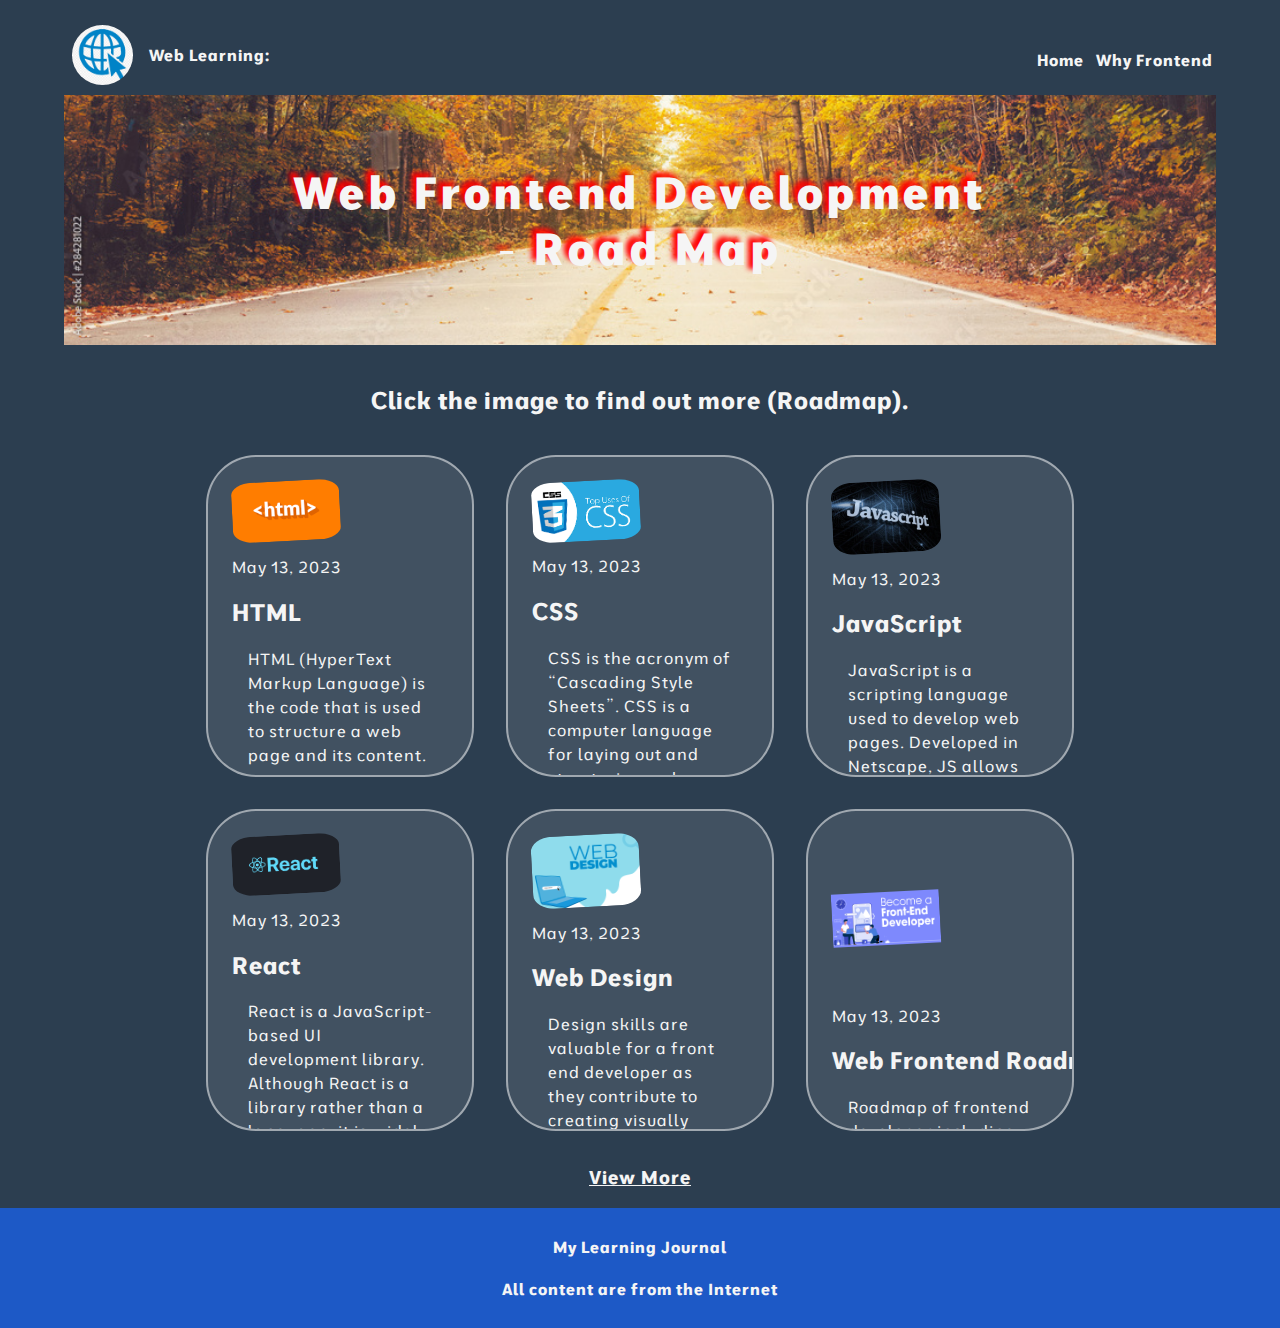
==== commit bb6f9b99: "Add files via upload" ====
--- a/index.html
+++ b/index.html
@@ -36,37 +36,37 @@
             
             <article class="skills html">
                 <a href="#"><img src="./images/html.png"></a>
-                <time datetime="2023-05-13">May 13, 2023</time>
+                <time datetime="2023-05-13">May&nbsp;13,&nbsp;2023</time>
                 <h2>HTML</h2>
                 <p>HTML (HyperText Markup Language) is the code that is used to structure a web page and its content.</p>
             </article>
             <article class="skills css">
                 <a href="#"><img src="./images/css.png"></a>
-                <time datetime="2023-05-13">May 13, 2023</time>
+                <time datetime="2023-05-13">May&nbsp;13,&nbsp;2023</time>
                 <h2>CSS</h2>
                 <p>CSS is the acronym of “Cascading Style Sheets”. CSS is a computer language for laying out and structuring web pages (HTML or XML).</p>
             </article>
             <article class="skills java">
                 <a href="#"><img src="./images/js.jpg"></a>
-                <time datetime="2023-05-13">May 13, 2023</time>
+                <time datetime="2023-05-13">May&nbsp;13,&nbsp;2023</time>
                 <h2>JavaScript</h2>
                 <p>JavaScript is a scripting language used to develop web pages. Developed in Netscape, JS allows developers to create a dynamic and interactive web page to interact with visitors and execute complex actions. </p>
             </article>
             <article class="skills reac">
                 <a href="#"><img src="./images/React.jpg"></a>
-                <time datetime="2023-05-13">May 13, 2023</time>
+                <time datetime="2023-05-13">May&nbsp;13,&nbsp;2023</time>
                 <h2>React</h2>
                 <p>React is a JavaScript-based UI development library. Although React is a library rather than a language, it is widely used in web development.</p>
             </article>
             <article class="skills webd">
                 <a href="#"><img src="./images/design.jpeg"></a>
-                <time datetime="2023-05-13">May 13, 2023</time>
+                <time datetime="2023-05-13">May&nbsp;13,&nbsp;2023</time>
                 <h2>Web Design</h2>
                 <p>Design skills are valuable for a front end developer as they contribute to creating visually appealing and user-friendly interfaces. </p>
             </article>
             <article class="skills wfrp">
                 <a href="./roadmap.html"><img src="./images/webdevelopment.png"></a>
-                <time datetime="2023-05-13">May 13, 2023</time>
+                <time datetime="2023-05-13">May&nbsp;13,&nbsp;2023</time>
                 
                 <h2>Web&nbsp;Frontend&nbsp;Roadmap</h2>
                 <p>Roadmap of frontend developer including learning computer, internet, HTML, CSS, JavaScript, Frameworks, and version control system.</p>
--- a/css/style.css
+++ b/css/style.css
@@ -176,7 +176,8 @@
 
 .reason h2,
 .reason p {
-    color: whitesmoke
+    color: whitesmoke;
+    margin: 1.5em;
 }
 
 table {
@@ -195,6 +196,7 @@
     object-fit: contain;
     float: left;
     margin-right: 1em;
+    margin-bottom: 1em;
     border-radius: 20%;
 }
 
@@ -232,6 +234,12 @@
 
 
 @media (min-width: 769px) {
+
+    body {
+        font-size: 16px;
+
+    }
+
     .main-home {
     grid-template-columns: repeat(3, minmax(30%, 1fr));
      
@@ -247,6 +255,7 @@
         object-fit: contain;
         float: left;
         margin-right: 15px;
+        margin-bottom: 1em;
         transform: rotate(-3deg);
     }
 
